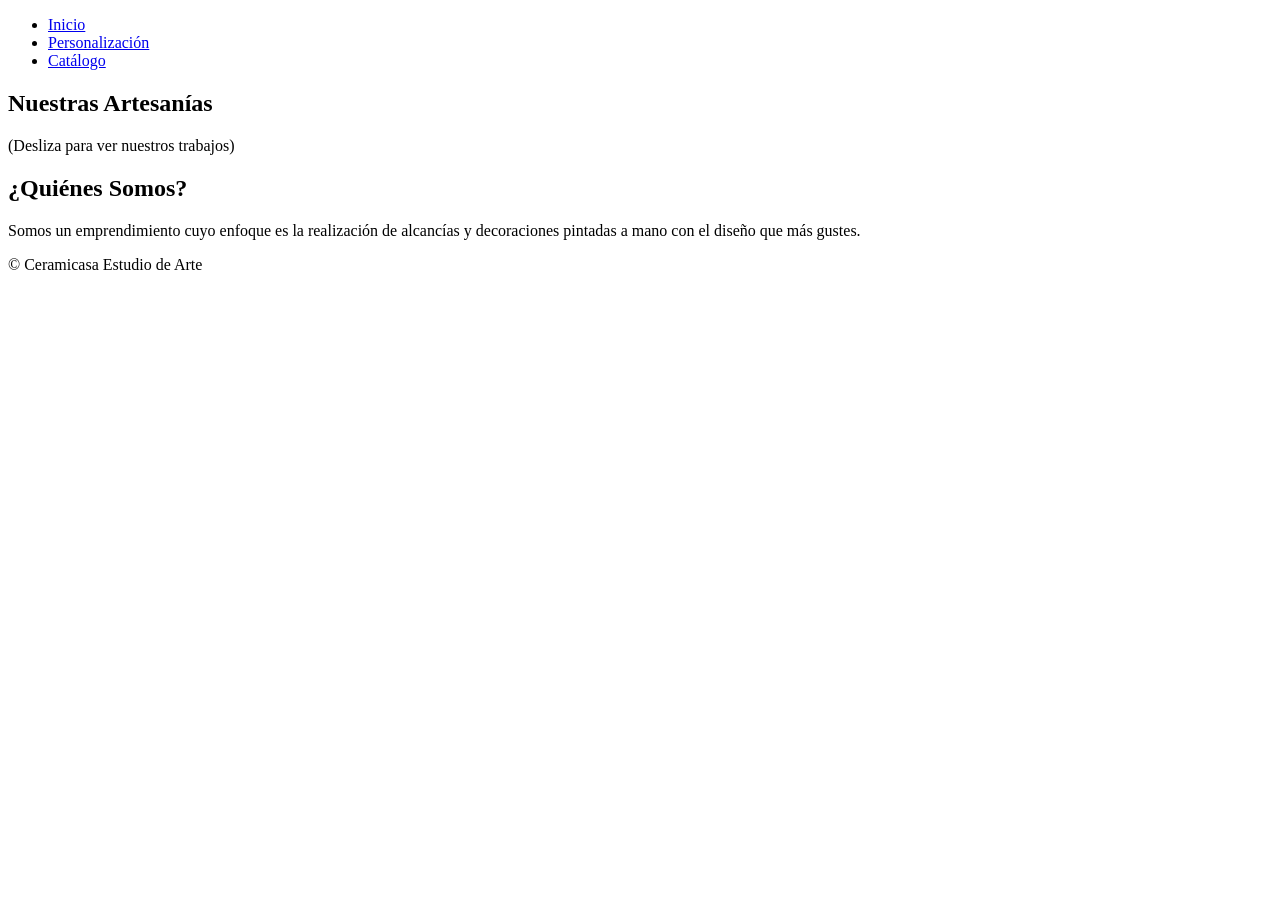
==== Pagina Principal/index.html @ f486790e "Presentation of the startup" ====
<!DOCTYPE html>
<html lang="en">
<head>
    <meta charset="UTF-8">
    <meta name="viewport" content="width=device-width, initial-scale=1.0">
    <title>Document</title>
    <link rel="stylesheet" href="style.css">
</head>
<body>
    <header>
        <nav>
            <ul>
                <li><a href="index.html">Inicio</a></li>
                <li><a href="#">Personalización</a></li>
                <li><a href="#">Catálogo</a></li>
            </ul>
        </nav>
    </header>
    
    <main>
        <section id="slider">
            <h2>Nuestras Artesanías</h2>
            <div class="galeria">
            </div>
            <p>(Desliza para ver nuestros trabajos)</p>
        </section>

        <section id="quienes-somos">
            <h2>¿Quiénes Somos?</h2>
            <p>Somos un emprendimiento cuyo enfoque es la realización de alcancías y decoraciones pintadas a mano con el diseño que más gustes.</p>
        </section>
    </main>

    <footer>
        <p>&copy; Ceramicasa Estudio de Arte</p>
    </footer>
</body>
</html>
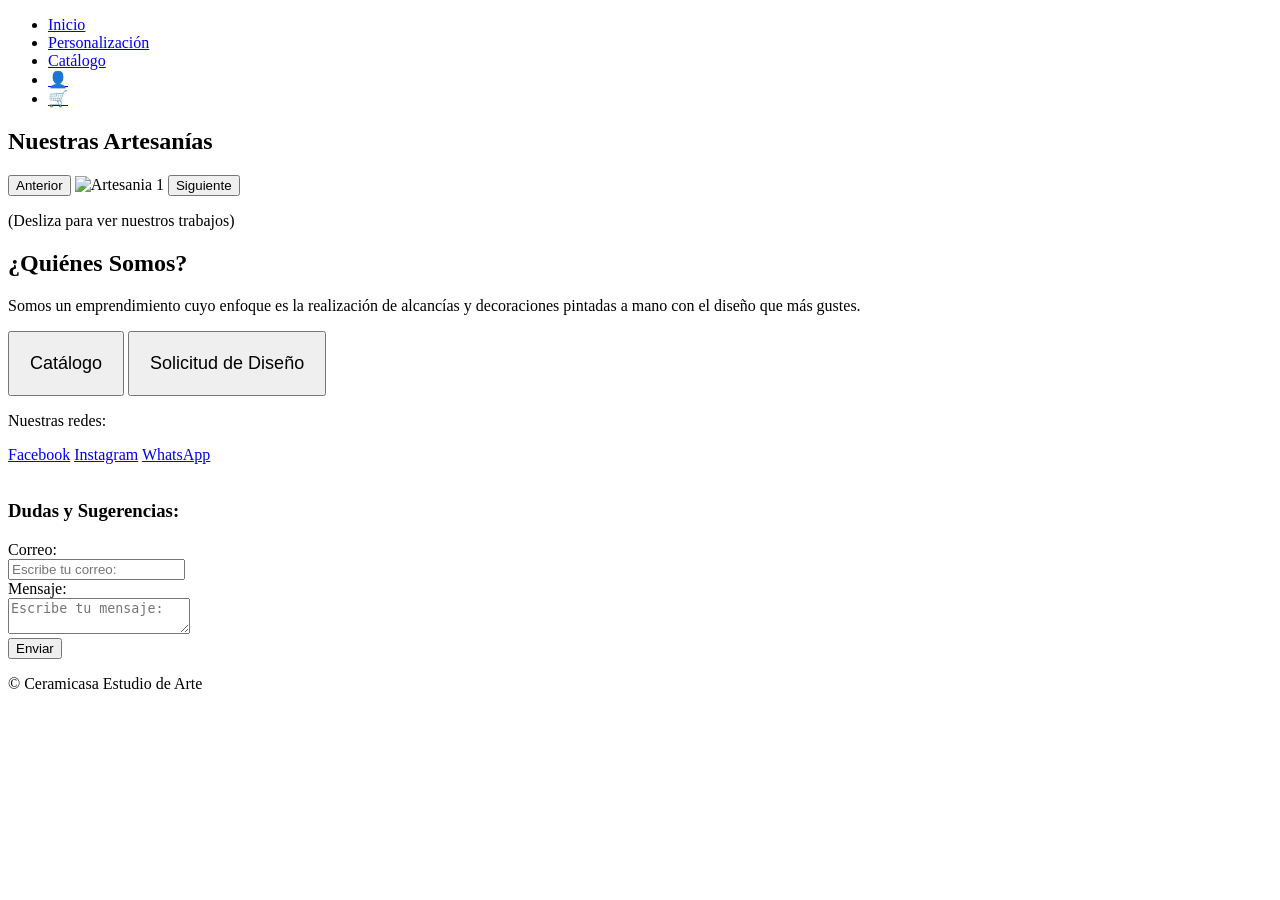
==== commit 0272a6ad: "Extra" ====
--- a/Pagina Principal/index.html
+++ b/Pagina Principal/index.html
@@ -13,6 +13,8 @@
                 <li><a href="index.html">Inicio</a></li>
                 <li><a href="#">Personalización</a></li>
                 <li><a href="#">Catálogo</a></li>
+                <li><a href="#">👤</a></li>
+                <li><a href="#">🛒</a></li>
             </ul>
         </nav>
     </header>
@@ -21,6 +23,11 @@
         <section id="slider">
             <h2>Nuestras Artesanías</h2>
             <div class="galeria">
+                <button onclick="alert('Imagen anterior')">Anterior</button>
+                
+                <img src="https://img.sanishtech.com/u/7fd987c73f8be567d8625bb0a4692983.png" alt="Artesania 1" width="400" height="300">
+                
+                <button onclick="alert('Imagen siguiente')">Siguiente</button>
             </div>
             <p>(Desliza para ver nuestros trabajos)</p>
         </section>
@@ -29,9 +36,32 @@
             <h2>¿Quiénes Somos?</h2>
             <p>Somos un emprendimiento cuyo enfoque es la realización de alcancías y decoraciones pintadas a mano con el diseño que más gustes.</p>
         </section>
+
+        <section id="opciones">
+            <button onclick="location.href='#'" style="padding: 20px; font-size: 18px;">Catálogo</button>
+            <button onclick="location.href='#'" style="padding: 20px; font-size: 18px;">Solicitud de Diseño</button>
+        </section>
     </main>
 
     <footer>
+        <div id="redes">
+            <p>Nuestras redes:</p>
+            <a href="https://facebook.com" target="_blank">Facebook</a>
+            <a href="https://www.instagram.com/ceramicasa_estudio_de_arte/" target="_blank">Instagram</a>
+            <a href="https://api.whatsapp.com/send/?phone=573015690865&text&type=phone_number&app_absent=0" target="_blank">WhatsApp</a>
+        </div>
+
+        <br>
+
+        <div id="contacto">
+            <h3>Dudas y Sugerencias:</h3>
+            <label>Correo:</label><br>
+            <input type="email" placeholder="Escribe tu correo:"><br>
+            <label>Mensaje:</label><br>
+            <textarea placeholder="Escribe tu mensaje:"></textarea><br>
+            <button onclick="alert('Correo enviado exitosamente!')">Enviar</button>
+        </div>
+
         <p>&copy; Ceramicasa Estudio de Arte</p>
     </footer>
 </body>
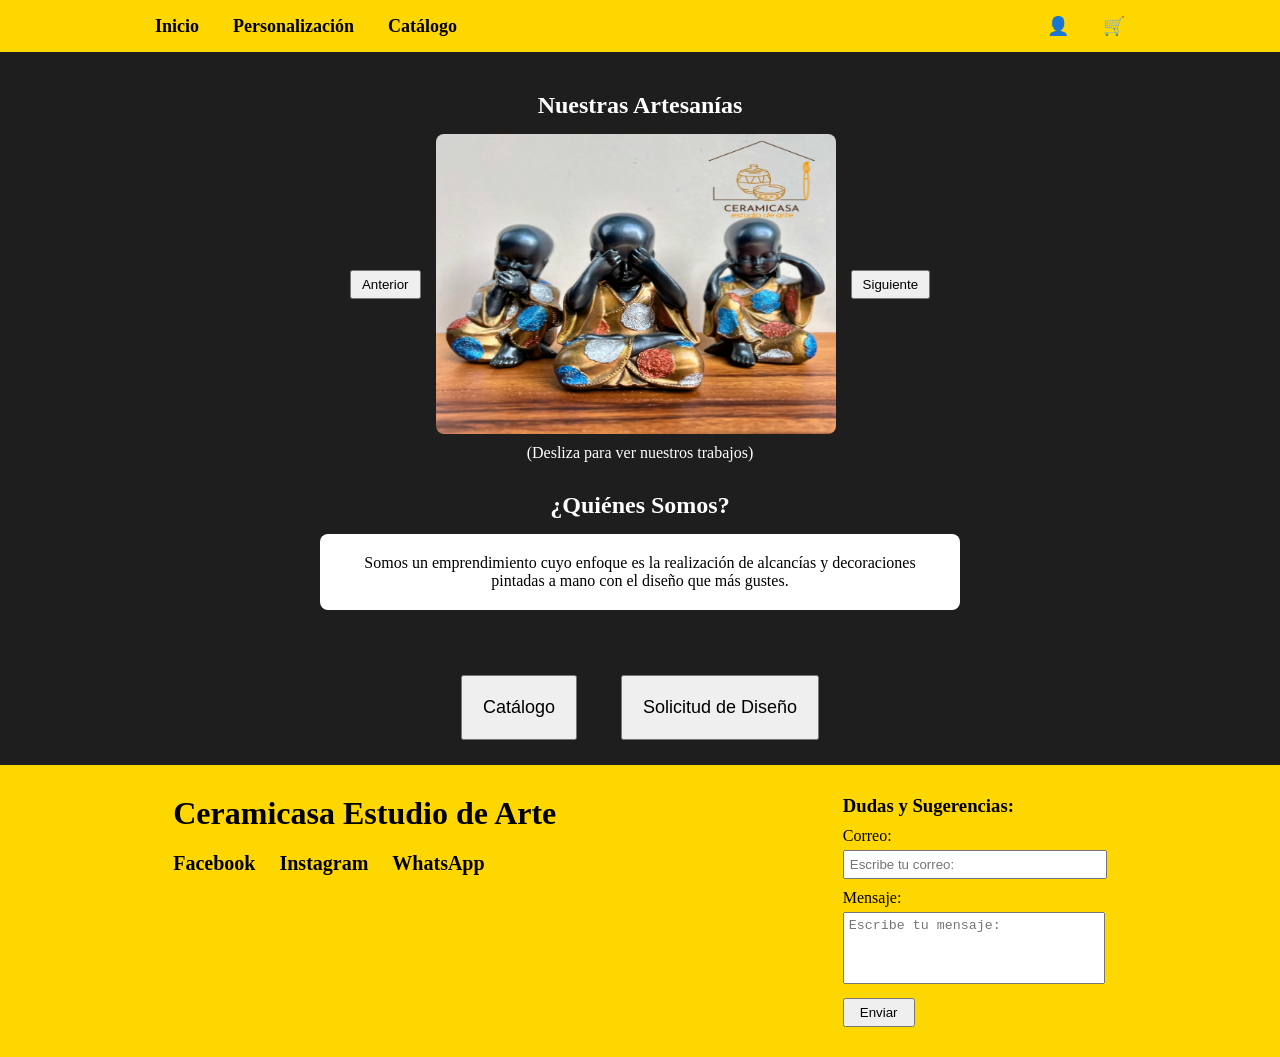
==== commit 53f8abea: "Home page ready and customization begins" ====
--- a/Pagina Principal/index.html
+++ b/Pagina Principal/index.html
@@ -9,33 +9,41 @@
 <body>
     <header>
         <nav>
-            <ul>
-                <li><a href="index.html">Inicio</a></li>
-                <li><a href="#">Personalización</a></li>
-                <li><a href="#">Catálogo</a></li>
-                <li><a href="#">👤</a></li>
-                <li><a href="#">🛒</a></li>
-            </ul>
+            <div class="menuprincipal">
+                <ul>
+                    <li><a href="index.html">Inicio</a></li>
+                    <li><a href="#">Personalización</a></li>
+                    <li><a href="#">Catálogo</a></li>
+                </ul>
+            </div>
+            <div class="perfilycarritodecompras">
+                <ul>
+                    <li><a href="#">👤</a></li>
+                    <li><a href="#">🛒</a></li>
+                </ul>
+            </div>
         </nav>
     </header>
     
     <main>
-        <section id="slider">
-            <h2>Nuestras Artesanías</h2>
-            <div class="galeria">
-                <button onclick="alert('Imagen anterior')">Anterior</button>
-                
-                <img src="https://img.sanishtech.com/u/7fd987c73f8be567d8625bb0a4692983.png" alt="Artesania 1" width="400" height="300">
-                
-                <button onclick="alert('Imagen siguiente')">Siguiente</button>
-            </div>
-            <p>(Desliza para ver nuestros trabajos)</p>
-        </section>
+        <div class="Artesanias">
+            <section id="slider">
+                <h2>Nuestras Artesanías</h2>
+                <div class="galeria">
+                    <button onclick="alert('Imagen anterior')">Anterior</button>
+                    <img src="Ceramica1.png" alt="Artesania 1" width="400" height="300">
+                    <button onclick="alert('Imagen siguiente')">Siguiente</button>
+                </div>
+                <p>(Desliza para ver nuestros trabajos)</p>
+            </section>
 
-        <section id="quienes-somos">
-            <h2>¿Quiénes Somos?</h2>
-            <p>Somos un emprendimiento cuyo enfoque es la realización de alcancías y decoraciones pintadas a mano con el diseño que más gustes.</p>
-        </section>
+            <section id="quienes-somos">
+                <h2>¿Quiénes Somos?</h2>
+                <div class="Cajadetexto">
+                    <p>Somos un emprendimiento cuyo enfoque es la realización de alcancías y decoraciones pintadas a mano con el diseño que más gustes.</p>
+                </div>
+            </section>
+        </div>
 
         <section id="opciones">
             <button onclick="location.href='#'" style="padding: 20px; font-size: 18px;">Catálogo</button>
@@ -44,14 +52,14 @@
     </main>
 
     <footer>
-        <div id="redes">
-            <p>Nuestras redes:</p>
-            <a href="https://facebook.com" target="_blank">Facebook</a>
-            <a href="https://www.instagram.com/ceramicasa_estudio_de_arte/" target="_blank">Instagram</a>
-            <a href="https://api.whatsapp.com/send/?phone=573015690865&text&type=phone_number&app_absent=0" target="_blank">WhatsApp</a>
+        <div class="paneldeabajo">
+            <p class="titulo-footer">Ceramicasa Estudio de Arte</p>
+            <div id="redes">
+                <a href="https://facebook.com" target="_blank">Facebook</a>
+                <a href="https://www.instagram.com/ceramicasa_estudio_de_arte/" target="_blank">Instagram</a>
+                <a href="https://api.whatsapp.com/send/?phone=573015690865&text&type=phone_number&app_absent=0" target="_blank">WhatsApp</a>
+            </div>
         </div>
-
-        <br>
 
         <div id="contacto">
             <h3>Dudas y Sugerencias:</h3>
@@ -61,8 +69,6 @@
             <textarea placeholder="Escribe tu mensaje:"></textarea><br>
             <button onclick="alert('Correo enviado exitosamente!')">Enviar</button>
         </div>
-
-        <p>&copy; Ceramicasa Estudio de Arte</p>
     </footer>
 </body>
 </html>
--- a/Pagina Principal/style.css
+++ b/Pagina Principal/style.css
@@ -0,0 +1,170 @@
+* {
+    margin: 0;
+    padding: 0;
+}
+
+header {
+    background-color: #FFD700;
+    padding: 15px;
+}
+
+nav {
+    display: flex;
+    justify-content: space-between;
+    align-items: center;
+    max-width: 1000px;
+    margin: 0 auto;
+}
+
+nav ul {
+    list-style: none;
+}
+
+nav ul li {
+    display: inline-block;
+    margin: 0 15px;
+}
+
+nav ul li a {
+    text-decoration: none;
+    color: #000000;
+    font-weight: bold;
+    font-size: 18px;
+}
+
+.Artesanias {
+    background-color: #1E1E1E;
+    color: #FFFFFF;
+    padding: 40px 20px;
+    text-align: center;
+}
+
+#slider h2 {
+    margin-bottom: 15px;
+}
+
+.galeria {
+    display: flex;
+    justify-content: center;
+    align-items: center;
+    gap: 15px;
+    margin-bottom: 10px;
+}
+
+.galeria img {
+    border-radius: 8px;
+}
+
+.galeria button {
+    padding: 5px 10px;
+    cursor: pointer;
+}
+
+#quienes-somos h2 {
+    margin-top: 30px;
+    margin-bottom: 15px;
+}
+
+.Cajadetexto {
+    background-color: #FFFFFF;
+    color: #000000;
+    padding: 20px;
+    max-width: 600px;
+    margin: 0 auto;
+    border-radius: 8px;
+}
+
+#opciones {
+    text-align: center;
+    padding: 5px;
+    background-color: #1E1E1E; 
+}
+
+#opciones button {
+    margin: 20px;
+    cursor: pointer;
+}
+
+footer {
+    background-color: #FFD700;
+    color: #000000;
+    padding: 30px;
+    display: flex;
+    justify-content: space-around;
+    align-items: flex-start;
+}
+
+.paneldeabajo {
+    max-width: 40%;
+}
+
+.titulo-footer {
+    font-size: 32px; 
+    font-weight: bold;
+    margin-bottom: 20px;
+}
+
+#redes a {
+    text-decoration: none;
+    color: #000000;
+    font-weight: bold;
+    margin-right: 20px;
+    font-size: 20px;
+}
+
+#redes a:hover {
+    text-decoration: underline;
+}
+
+#contacto {
+    max-width: 50%;
+}
+
+#contacto h3 {
+    margin-bottom: 10px;
+}
+
+#contacto input, #contacto textarea {
+    width: 250px;
+    padding: 5px;
+    margin-top: 5px;
+    margin-bottom: 10px;
+}
+
+#contacto textarea {
+    height: 60px;
+    resize: none;
+}
+
+#contacto button {
+    padding: 5px 15px;
+    cursor: pointer;
+}
+
+@media (max-width: 768px) {
+    nav {
+        flex-direction: column;
+        gap: 10px;
+    }
+    
+    .galeria img {
+        width: 100%;
+        max-width: 300px;
+        height: auto;
+    }
+    
+    footer {
+        flex-direction: column;
+        align-items: center;
+        text-align: center;
+        gap: 30px;
+    }
+    
+    .paneldeabajo, #contacto {
+        max-width: 100%;
+    }
+    
+    #redes a {
+        margin: 0 10px;
+    }
+}
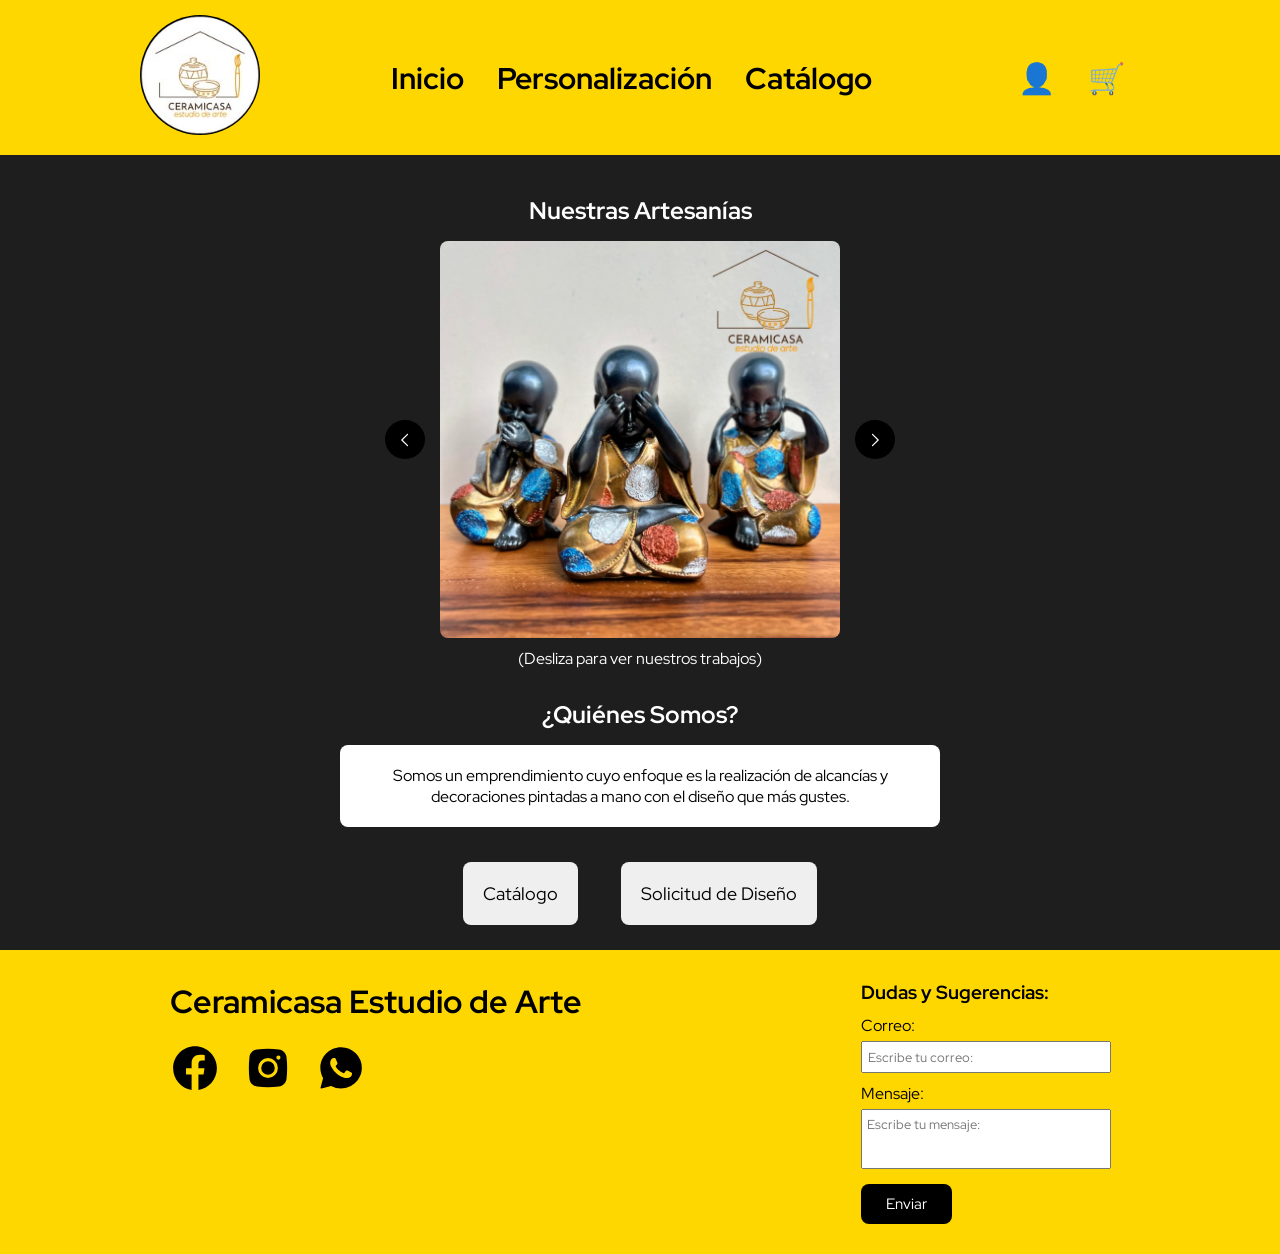
==== commit 7d4d6ad6: "Added some icons, logo, a professional font, and tried fixing some sizes and styles." ====
--- a/Pagina Principal/index.html
+++ b/Pagina Principal/index.html
@@ -9,10 +9,15 @@
 <body>
     <header>
         <nav>
+            <div class="icono">
+                <a href="index.html">
+                    <img src="LogoCeramicasa.jpg">
+                </a>
+            </div>
             <div class="menuprincipal">
                 <ul>
                     <li><a href="index.html">Inicio</a></li>
-                    <li><a href="#">Personalización</a></li>
+                    <li><a href="Personalización/paso1.html">Personalización</a></li>
                     <li><a href="#">Catálogo</a></li>
                 </ul>
             </div>
@@ -30,9 +35,9 @@
             <section id="slider">
                 <h2>Nuestras Artesanías</h2>
                 <div class="galeria">
-                    <button onclick="alert('Imagen anterior')">Anterior</button>
+                    <button onclick="alert('Imagen anterior')"><svg xmlns="http://www.w3.org/2000/svg" xmlns:xlink="http://www.w3.org/1999/xlink" aria-hidden="true" role="img" viewBox="0 0 7 16"><path fill="currentColor" d="M5.5 13a.47.47 0 0 1-.35-.15l-4.5-4.5c-.2-.2-.2-.51 0-.71l4.5-4.49c.2-.2.51-.2.71 0s.2.51 0 .71L1.71 8l4.15 4.15c.2.2.2.51 0 .71c-.1.1-.23.15-.35.15Z"></path></svg></button>
                     <img src="Ceramica1.png" alt="Artesania 1" width="400" height="300">
-                    <button onclick="alert('Imagen siguiente')">Siguiente</button>
+                    <button onclick="alert('Imagen siguiente')"><svg xmlns="http://www.w3.org/2000/svg" xmlns:xlink="http://www.w3.org/1999/xlink" aria-hidden="true" role="img" viewBox="0 0 7 16"><path fill="currentColor" d="M1.5 13a.47.47 0 0 1-.35-.15c-.2-.2-.2-.51 0-.71L5.3 7.99L1.15 3.85c-.2-.2-.2-.51 0-.71s.51-.2.71 0l4.49 4.51c.2.2.2.51 0 .71l-4.5 4.49c-.1.1-.23.15-.35.15"></path></svg></button>
                 </div>
                 <p>(Desliza para ver nuestros trabajos)</p>
             </section>
@@ -55,9 +60,9 @@
         <div class="paneldeabajo">
             <p class="titulo-footer">Ceramicasa Estudio de Arte</p>
             <div id="redes">
-                <a href="https://facebook.com" target="_blank">Facebook</a>
-                <a href="https://www.instagram.com/ceramicasa_estudio_de_arte/" target="_blank">Instagram</a>
-                <a href="https://api.whatsapp.com/send/?phone=573015690865&text&type=phone_number&app_absent=0" target="_blank">WhatsApp</a>
+                <a href="https://facebook.com" target="_blank"><svg xmlns="http://www.w3.org/2000/svg" xmlns:xlink="http://www.w3.org/1999/xlink" aria-hidden="true" role="img" viewBox="0 0 16 16"><path fill="currentColor" d="M8 1C4.13 1 1 4.15 1 8.04c0 3.51 2.56 6.43 5.91 6.96v-4.92H5.13V8.04h1.78V6.49c0-1.77 1.05-2.74 2.64-2.74c.77 0 1.57.14 1.57.14v1.73h-.88c-.87 0-1.14.54-1.14 1.1v1.32h1.94l-.31 2.04H9.1V15c3.35-.53 5.91-3.44 5.91-6.96c0-3.89-3.13-7.04-7-7.04Z"></path></svg></a>
+                <a href="https://www.instagram.com/ceramicasa_estudio_de_arte/" target="_blank"><svg xmlns="http://www.w3.org/2000/svg" xmlns:xlink="http://www.w3.org/1999/xlink" aria-hidden="true" role="img" viewBox="0 0 24 24"><path fill="currentColor" d="M12 8.75a3.25 3.25 0 1 0 0 6.5a3.25 3.25 0 0 0 0-6.5"></path><path fill="currentColor" fill-rule="evenodd" d="M6.77 3.082a47.5 47.5 0 0 1 10.46 0c1.899.212 3.43 1.707 3.653 3.613a45.7 45.7 0 0 1 0 10.61c-.223 1.906-1.754 3.401-3.652 3.614a47.5 47.5 0 0 1-10.461 0c-1.899-.213-3.43-1.708-3.653-3.613a45.7 45.7 0 0 1 0-10.611C3.34 4.789 4.871 3.294 6.77 3.082M17 6a1 1 0 1 0 0 2a1 1 0 0 0 0-2m-9.75 6a4.75 4.75 0 1 1 9.5 0a4.75 4.75 0 0 1-9.5 0" clip-rule="evenodd"></path></svg></a>
+                <a href="https://api.whatsapp.com/send/?phone=573015690865&text&type=phone_number&app_absent=0" target="_blank"><svg xmlns="http://www.w3.org/2000/svg" xmlns:xlink="http://www.w3.org/1999/xlink" aria-hidden="true" role="img" viewBox="0 0 24 24"><mask id="iconifyReact416" fill="#fff"><path fill-rule="evenodd" d="M2.184 21.331a.4.4 0 0 0 .487.494l4.607-1.204a10 10 0 0 0 4.76 1.207h.004c5.486 0 9.958-4.446 9.958-9.912a9.83 9.83 0 0 0-2.914-7.011A9.92 9.92 0 0 0 12.042 2c-5.486 0-9.958 4.446-9.958 9.911c0 1.739.458 3.447 1.33 4.954zM8.886 7.17c.183.005.386.015.579.443c.128.285.343.81.519 1.238c.137.333.249.607.277.663c.065.128.104.275.02.448l-.028.058c-.068.14-.116.24-.23.37l-.143.17c-.085.104-.17.206-.242.278c-.129.128-.262.266-.114.522s.668 1.098 1.435 1.777a6.6 6.6 0 0 0 1.903 1.2q.105.045.17.076c.257.128.41.108.558-.064c.149-.173.643-.749.817-1.005c.168-.256.34-.216.578-.128c.238.089 1.504.71 1.761.837l.143.07c.179.085.3.144.352.23c.064.109.064.62-.148 1.222c-.218.6-1.267 1.176-1.742 1.22l-.135.016c-.436.052-.988.12-2.956-.655c-2.426-.954-4.027-3.32-4.35-3.799l-.053-.076l-.005-.008c-.148-.197-1.049-1.402-1.049-2.646c0-1.19.587-1.81.854-2.092l.047-.05a.95.95 0 0 1 .687-.32c.173 0 .347 0 .495.005" clip-rule="evenodd"></path></mask><path fill="currentColor" fill-rule="evenodd" stroke="currentColor" stroke-linejoin="round" stroke-width="2" d="M2.184 21.331a.4.4 0 0 0 .487.494l4.607-1.204a10 10 0 0 0 4.76 1.207h.004c5.486 0 9.958-4.446 9.958-9.912a9.83 9.83 0 0 0-2.914-7.011A9.92 9.92 0 0 0 12.042 2c-5.486 0-9.958 4.446-9.958 9.911c0 1.739.458 3.447 1.33 4.954zM8.886 7.17c.183.005.386.015.579.443c.128.285.343.81.519 1.238c.137.333.249.607.277.663c.065.128.104.275.02.448l-.028.058c-.068.14-.116.24-.23.37l-.143.17c-.085.104-.17.206-.242.278c-.129.128-.262.266-.114.522s.668 1.098 1.435 1.777a6.6 6.6 0 0 0 1.903 1.2q.105.045.17.076c.257.128.41.108.558-.064c.149-.173.643-.749.817-1.005c.168-.256.34-.216.578-.128c.238.089 1.504.71 1.761.837l.143.07c.179.085.3.144.352.23c.064.109.064.62-.148 1.222c-.218.6-1.267 1.176-1.742 1.22l-.135.016c-.436.052-.988.12-2.956-.655c-2.426-.954-4.027-3.32-4.35-3.799l-.053-.076l-.005-.008c-.148-.197-1.049-1.402-1.049-2.646c0-1.19.587-1.81.854-2.092l.047-.05a.95.95 0 0 1 .687-.32c.173 0 .347 0 .495.005Z" clip-rule="evenodd" mask="url(#iconifyReact416)"></path></svg></a>
             </div>
         </div>
 
--- a/Pagina Principal/style.css
+++ b/Pagina Principal/style.css
@@ -1,6 +1,11 @@
+@import url('https://fonts.googleapis.com/css2?family=Red+Hat+Display:ital,wght@0,300..900;1,300..900&display=swap');
+
 * {
     margin: 0;
     padding: 0;
+    box-sizing: border-box;
+    height: auto;
+    font-family: "Red Hat Display", sans-serif;
 }
 
 header {
@@ -16,6 +21,11 @@
     margin: 0 auto;
 }
 
+nav .icono a img {
+    width: 120px;
+    border-radius: 100px;
+}
+
 nav ul {
     list-style: none;
 }
@@ -29,7 +39,7 @@
     text-decoration: none;
     color: #000000;
     font-weight: bold;
-    font-size: 18px;
+    font-size: 30px;
 }
 
 .Artesanias {
@@ -56,8 +66,19 @@
 }
 
 .galeria button {
+    background-color: #000000;
+    border: none;
+    border-radius: 100%;
     padding: 5px 10px;
+    padding-top: 10px;
     cursor: pointer;
+}
+
+.galeria button svg{
+    background-color: #000000;
+    color: #FFFFFF;
+    width: 20px;
+    height: 20px;
 }
 
 #quienes-somos h2 {
@@ -82,6 +103,9 @@
 
 #opciones button {
     margin: 20px;
+    margin-top: -10px;
+    border: none;
+    border-radius: 8px;
     cursor: pointer;
 }
 
@@ -104,16 +128,17 @@
     margin-bottom: 20px;
 }
 
-#redes a {
+#redes a svg{
     text-decoration: none;
     color: #000000;
     font-weight: bold;
     margin-right: 20px;
-    font-size: 20px;
-}
-
-#redes a:hover {
-    text-decoration: underline;
+    width: 50px;
+}
+
+#redes a svg:hover {
+    color: #1E1E1E;
+    transition: color 0.3s ease;
 }
 
 #contacto {
@@ -137,8 +162,13 @@
 }
 
 #contacto button {
-    padding: 5px 15px;
+    background-color: #000000;
+    color: #FFFFFF;
+    padding: 10px 25px;
+    font-size: 15px;
     cursor: pointer;
+    border: none;
+    border-radius: 8px;
 }
 
 @media (max-width: 768px) {
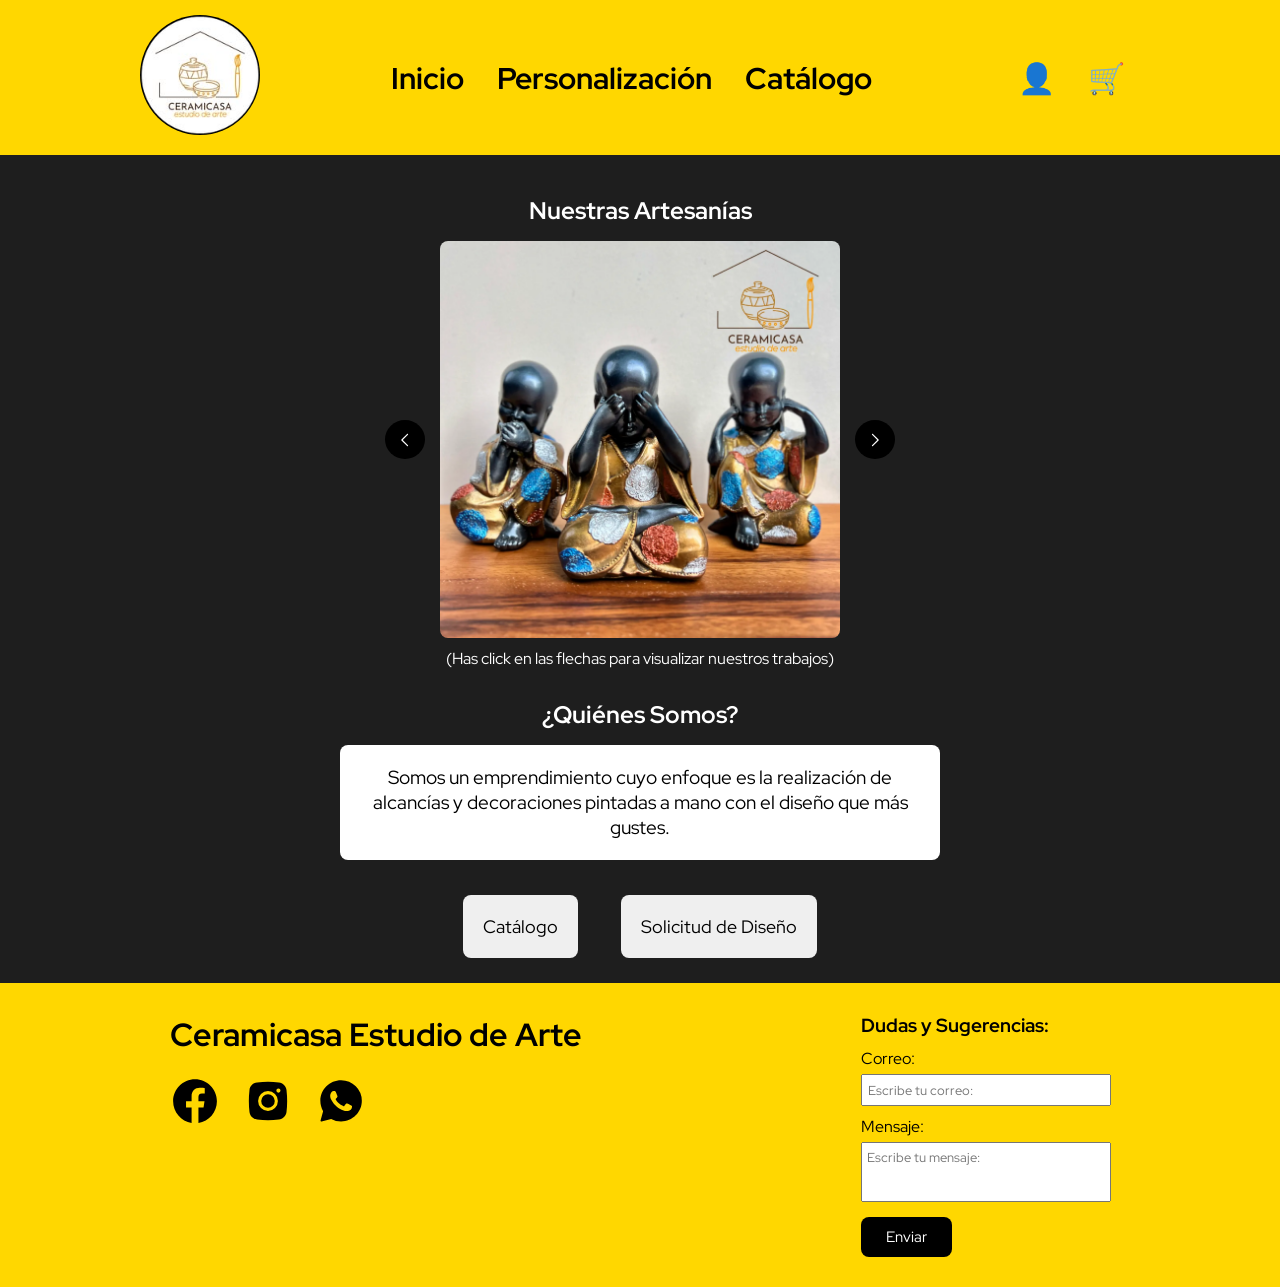
==== commit bcd9da51: "Made the slider work, fixed the size of the page so there wouldn´t be any blank spaces, and organize" ====
--- a/Pagina Principal/index.html
+++ b/Pagina Principal/index.html
@@ -11,7 +11,7 @@
         <nav>
             <div class="icono">
                 <a href="index.html">
-                    <img src="LogoCeramicasa.jpg">
+                    <img src="Imagenes/LogoCeramicasa.jpg">
                 </a>
             </div>
             <div class="menuprincipal">
@@ -35,11 +35,11 @@
             <section id="slider">
                 <h2>Nuestras Artesanías</h2>
                 <div class="galeria">
-                    <button onclick="alert('Imagen anterior')"><svg xmlns="http://www.w3.org/2000/svg" xmlns:xlink="http://www.w3.org/1999/xlink" aria-hidden="true" role="img" viewBox="0 0 7 16"><path fill="currentColor" d="M5.5 13a.47.47 0 0 1-.35-.15l-4.5-4.5c-.2-.2-.2-.51 0-.71l4.5-4.49c.2-.2.51-.2.71 0s.2.51 0 .71L1.71 8l4.15 4.15c.2.2.2.51 0 .71c-.1.1-.23.15-.35.15Z"></path></svg></button>
-                    <img src="Ceramica1.png" alt="Artesania 1" width="400" height="300">
-                    <button onclick="alert('Imagen siguiente')"><svg xmlns="http://www.w3.org/2000/svg" xmlns:xlink="http://www.w3.org/1999/xlink" aria-hidden="true" role="img" viewBox="0 0 7 16"><path fill="currentColor" d="M1.5 13a.47.47 0 0 1-.35-.15c-.2-.2-.2-.51 0-.71L5.3 7.99L1.15 3.85c-.2-.2-.2-.51 0-.71s.51-.2.71 0l4.49 4.51c.2.2.2.51 0 .71l-4.5 4.49c-.1.1-.23.15-.35.15"></path></svg></button>
+                    <button class="sliderButton"><svg xmlns="http://www.w3.org/2000/svg" xmlns:xlink="http://www.w3.org/1999/xlink" aria-hidden="true" role="img" viewBox="0 0 7 16"><path fill="currentColor" d="M5.5 13a.47.47 0 0 1-.35-.15l-4.5-4.5c-.2-.2-.2-.51 0-.71l4.5-4.49c.2-.2.51-.2.71 0s.2.51 0 .71L1.71 8l4.15 4.15c.2.2.2.51 0 .71c-.1.1-.23.15-.35.15Z"></path></svg></button>
+                    <img id="sliderImage" src="Imagenes/Ceramica1.png" alt="Artesania 1" width="400" height="300">
+                    <button class="sliderButton"><svg xmlns="http://www.w3.org/2000/svg" xmlns:xlink="http://www.w3.org/1999/xlink" aria-hidden="true" role="img" viewBox="0 0 7 16"><path fill="currentColor" d="M1.5 13a.47.47 0 0 1-.35-.15c-.2-.2-.2-.51 0-.71L5.3 7.99L1.15 3.85c-.2-.2-.2-.51 0-.71s.51-.2.71 0l4.49 4.51c.2.2.2.51 0 .71l-4.5 4.49c-.1.1-.23.15-.35.15"></path></svg></button>
                 </div>
-                <p>(Desliza para ver nuestros trabajos)</p>
+                <p>(Has click en las flechas para visualizar nuestros trabajos)</p>
             </section>
 
             <section id="quienes-somos">
@@ -75,5 +75,7 @@
             <button onclick="alert('Correo enviado exitosamente!')">Enviar</button>
         </div>
     </footer>
+
+    <script src="script.js"></script>
 </body>
 </html>
--- a/Pagina Principal/style.css
+++ b/Pagina Principal/style.css
@@ -8,6 +8,12 @@
     font-family: "Red Hat Display", sans-serif;
 }
 
+body {
+    min-height: 100vh;
+    display: flex;
+    flex-direction: column;
+}
+
 header {
     background-color: #FFD700;
     padding: 15px;
@@ -40,6 +46,11 @@
     color: #000000;
     font-weight: bold;
     font-size: 30px;
+}
+
+main {
+    flex-grow: 1;
+    flex-direction: column;
 }
 
 .Artesanias {
@@ -47,6 +58,7 @@
     color: #FFFFFF;
     padding: 40px 20px;
     text-align: center;
+    flex-grow: 1;
 }
 
 #slider h2 {
@@ -91,6 +103,8 @@
     color: #000000;
     padding: 20px;
     max-width: 600px;
+    min-width: 200px;
+    font-size: 19px;
     margin: 0 auto;
     border-radius: 8px;
 }
